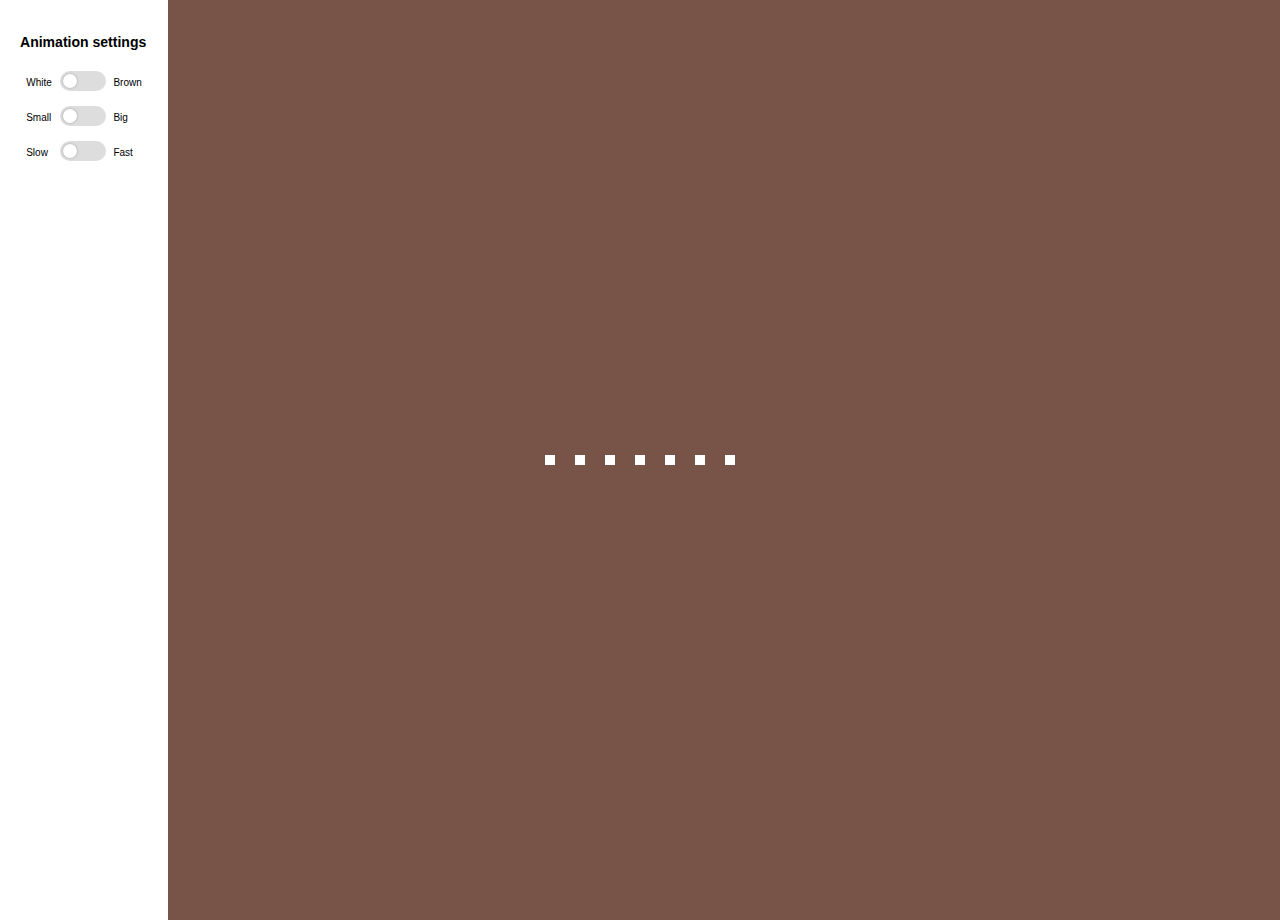
==== Loading Animation/index.html @ 6acdc288 "Answers" ====
<!DOCTYPE html>
<html lang="en">
<head>
  <meta charset="UTF-8">
  <meta name="viewport" content="width=device-width, initial-scale=1.0">
  <title>Loading Animation</title>
  <link rel="stylesheet" href="style.css">
</head>
<body>
    <div class="sidebar">
        <h3>Animation settings</h3>
        <table class="checkbox-container">
          <tr>
            <td><p style="font-size: smaller;">White</p></td>
            <td><input type="checkbox" id="colorCheckbox" class="switch"></td>
            <td><p style="font-size: smaller;">Brown</p></td>
        </tr>
          <tr>
            <td><p style="font-size: smaller;">Small</p></td>
            <td><input type="checkbox" id="sizeCheckbox" class="switch"></td>
            <td><p style="font-size: smaller;">Big</p></td>
          </tr>
          <tr>
            <td><p style="font-size: smaller;">Slow</p></td>
            <td><input type="checkbox" id="speedCheckbox" class="switch"></td>
            <td><p style="font-size: smaller;">Fast</p></td>
          </tr>
        </table>
      </div>

    <div class="container">
        <div class="square"></div>
        <div class="square"></div>
        <div class="square"></div>
        <div class="square"></div>
        <div class="square"></div>
        <div class="square"></div>
        <div class="square"></div>
    </div>


    <script>
        const styles = {
            colorCheckbox: { style: 'backgroundColor', checkedStyle: 'rgba(11, 10, 11, 0.295)' },
            sizeCheckbox: { style: ['width', 'height'], checkedStyle: ['25px', '25px'] },
            speedCheckbox: { style: 'animationDuration', checkedStyle: '0.5s' }
        };

        const squares = document.querySelectorAll('.container .square');
    
        function updateSquareStyles() {
            squares.forEach(square => {
                Object.entries(styles).forEach(([id, { style, checkedStyle }]) => {
                    const checkbox = document.getElementById(id);
                    if (checkbox.checked) {
                        if (Array.isArray(style)) {
                            style.forEach((s, index) => (square.style[s] = checkedStyle[index]));
                        } else {
                            square.style[style] = checkedStyle;
                        }
                    } else {
                        if (Array.isArray(style)) {
                            style.forEach(s => (square.style[s] = ''));
                        } else {
                            square.style[style] = '';
                        }
                    }
                });
            });
        }
    
        Object.keys(styles).forEach(id => {
            const checkbox = document.getElementById(id);
            checkbox.addEventListener('change', updateSquareStyles);
        });
     
    </script>
    
</body>
</html>
---- Loading Animation/style.css ----
body {
    margin: 0;
    padding: 0;
    background: #775447;
    font-family: Tahoma, Geneva, sans-serif;
    font-size: 12px;
    padding: 10px;
}

.sidebar {
    position: fixed;
    top: 0;
    left: 0;
    height: 100%;
    width: 10%;
    background-color: white;
    padding: 20px;
}

/* Loading animation */

.container {
    display: flex;
    justify-content: center;
    align-items: center;
    height: 100vh;
    flex-direction: row;
}
  
.square {
    width: 10px;
    height: 10px;
    margin: 10px;
    background: #ffffff;
    animation: updown 1s infinite ease-in-out;
}
.square:nth-child(1) {
    animation-delay: 0s;
}

.square:nth-child(2) {
    animation-delay: 0.1s;
}

.square:nth-child(3) {
    animation-delay: 0.2s;
}

.square:nth-child(4) {
    animation-delay: 0.3s;
}

.square:nth-child(5) {
    animation-delay: 0.4s;
}

.square:nth-child(6) {
    animation-delay: 0.5s;
}

.square:nth-child(7) {
    animation-delay: 0.6s;
}

@keyframes updown {
    0%, 100% {
        transform: translateY(-15px);
    }
    50% {
        transform: translateY(15px);
    }
}

/* Switch buttons */

.checkbox-container {
    display: flex;
    justify-content: center;
    align-items: center; 
}

input[type="checkbox"].switch{
    appearance: none;
    width: 3.5em;
    height: 1.5em;
    background: #ddd;
    border-radius: 3em;
    position: relative;
    cursor: pointer;
    outline: none;
    transition: all .2s ease-in-out;
}

input[type="checkbox"].switch:after{
    position: absolute;
    content: "";
    width: 1.5em;
    height: 1.5em;
    border-radius: 50%;
    background: #fff;
    box-shadow: 0 0 .25em rgba(0,0,0,.3);
    transform: scale(.7);
    left: 0;
    transition: all .2s ease-in-out;
}

input[type="checkbox"].switch:checked:after{
    left: calc(100% - 1.5em);
}
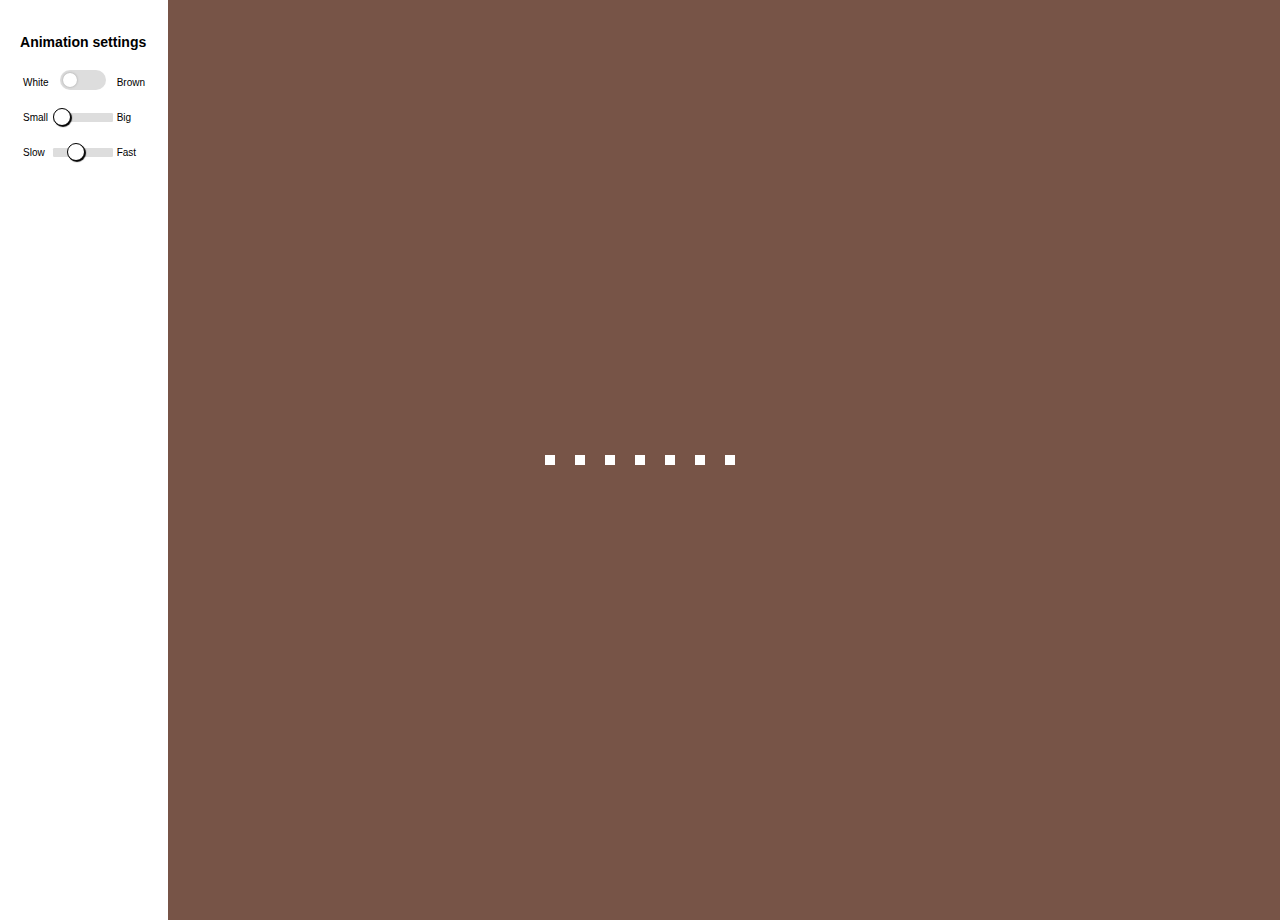
==== commit 9a078f7c: "Feature: sliders" ====
--- a/Loading Animation/index.html
+++ b/Loading Animation/index.html
@@ -12,17 +12,17 @@
         <table class="checkbox-container">
           <tr>
             <td><p style="font-size: smaller;">White</p></td>
-            <td><input type="checkbox" id="colorCheckbox" class="switch"></td>
+            <td class="toggleswitch"><input type="checkbox" id="colorCheckbox" class="switch"></td>
             <td><p style="font-size: smaller;">Brown</p></td>
         </tr>
           <tr>
             <td><p style="font-size: smaller;">Small</p></td>
-            <td><input type="checkbox" id="sizeCheckbox" class="switch"></td>
+            <td><input type="range" id="sizeSlider" class="slider" min="10" max="50" value="10"></td>
             <td><p style="font-size: smaller;">Big</p></td>
           </tr>
           <tr>
             <td><p style="font-size: smaller;">Slow</p></td>
-            <td><input type="checkbox" id="speedCheckbox" class="switch"></td>
+            <td><input type="range" id="speedSlider" class="slider" min="0.5" max="2" value="1" step="0.1"></td>
             <td><p style="font-size: smaller;">Fast</p></td>
           </tr>
         </table>
@@ -40,40 +40,34 @@
 
 
     <script>
-        const styles = {
-            colorCheckbox: { style: 'backgroundColor', checkedStyle: 'rgba(11, 10, 11, 0.295)' },
-            sizeCheckbox: { style: ['width', 'height'], checkedStyle: ['25px', '25px'] },
-            speedCheckbox: { style: 'animationDuration', checkedStyle: '0.5s' }
-        };
+        document.getElementById('sizeSlider').addEventListener('input', function() {
+            const sizeValue = this.value + 'px';
+            const squares = document.querySelectorAll('.square');
+            squares.forEach(square => {
+                square.style.width = sizeValue;
+                square.style.height = sizeValue;
+            });
+        });
 
-        const squares = document.querySelectorAll('.container .square');
-    
-        function updateSquareStyles() {
+        document.getElementById('speedSlider').addEventListener('input', function() {
+            const speedValue = this.value;
+            const normalizedSpeedValue = `${2.5 - speedValue}s`;
+            const squares = document.querySelectorAll('.square');
             squares.forEach(square => {
-                Object.entries(styles).forEach(([id, { style, checkedStyle }]) => {
-                    const checkbox = document.getElementById(id);
-                    if (checkbox.checked) {
-                        if (Array.isArray(style)) {
-                            style.forEach((s, index) => (square.style[s] = checkedStyle[index]));
-                        } else {
-                            square.style[style] = checkedStyle;
-                        }
-                    } else {
-                        if (Array.isArray(style)) {
-                            style.forEach(s => (square.style[s] = ''));
-                        } else {
-                            square.style[style] = '';
-                        }
-                    }
-                });
+                square.style.animationDuration = normalizedSpeedValue;
+                console.log(normalizedSpeedValue);
             });
-        }
-    
-        Object.keys(styles).forEach(id => {
-            const checkbox = document.getElementById(id);
-            checkbox.addEventListener('change', updateSquareStyles);
         });
-     
+
+        const colorCheckbox = document.getElementById('colorCheckbox');
+        colorCheckbox.addEventListener('change', function() {
+            const squares = document.querySelectorAll('.square');
+            if (this.checked) {
+                squares.forEach(square => square.style.backgroundColor = 'rgba(11, 10, 11, 0.6)');
+            } else {
+                squares.forEach(square => square.style.backgroundColor = '#fff');
+            }
+        });
     </script>
     
 </body>
--- a/Loading Animation/style.css
+++ b/Loading Animation/style.css
@@ -26,7 +26,7 @@
     height: 100vh;
     flex-direction: row;
 }
-  
+
 .square {
     width: 10px;
     height: 10px;
@@ -73,10 +73,16 @@
 
 /* Switch buttons */
 
+.toggleswitch {
+    display: flex;
+    justify-content: center;
+    align-items: center;
+}
+
 .checkbox-container {
     display: flex;
     justify-content: center;
-    align-items: center; 
+    align-items: center;
 }
 
 input[type="checkbox"].switch{
@@ -106,4 +112,43 @@
 
 input[type="checkbox"].switch:checked:after{
     left: calc(100% - 1.5em);
-}+}
+
+input[type="checkbox"].switch:checked {
+    background: rgba(11, 10, 11, 0.6);
+}
+
+input[type="range"].slider {
+    -webkit-appearance: none;
+    width: 100%;
+    margin: 6px 0;
+}
+
+input[type="range"].slider:focus {
+    outline: none;
+}
+
+/* Slider Track */
+
+input[type="range"].slider::-webkit-slider-runnable-track {
+    width: 100%;
+    height: 8.4px;
+    cursor: pointer;
+    animation: 0.2s;
+    background: #ddd;
+    border-radius: 1.3px;
+}
+
+/* Slider Thumb */
+
+input[type="range"].slider::-webkit-slider-thumb {
+    box-shadow: 1px 1px 1px #000000;
+    border: 1px solid #000000;
+    height: 18px;
+    width: 18px;
+    border-radius: 50%;
+    background: #ffffff;
+    cursor: pointer;
+    -webkit-appearance: none;
+    margin-top: -5px;
+}
